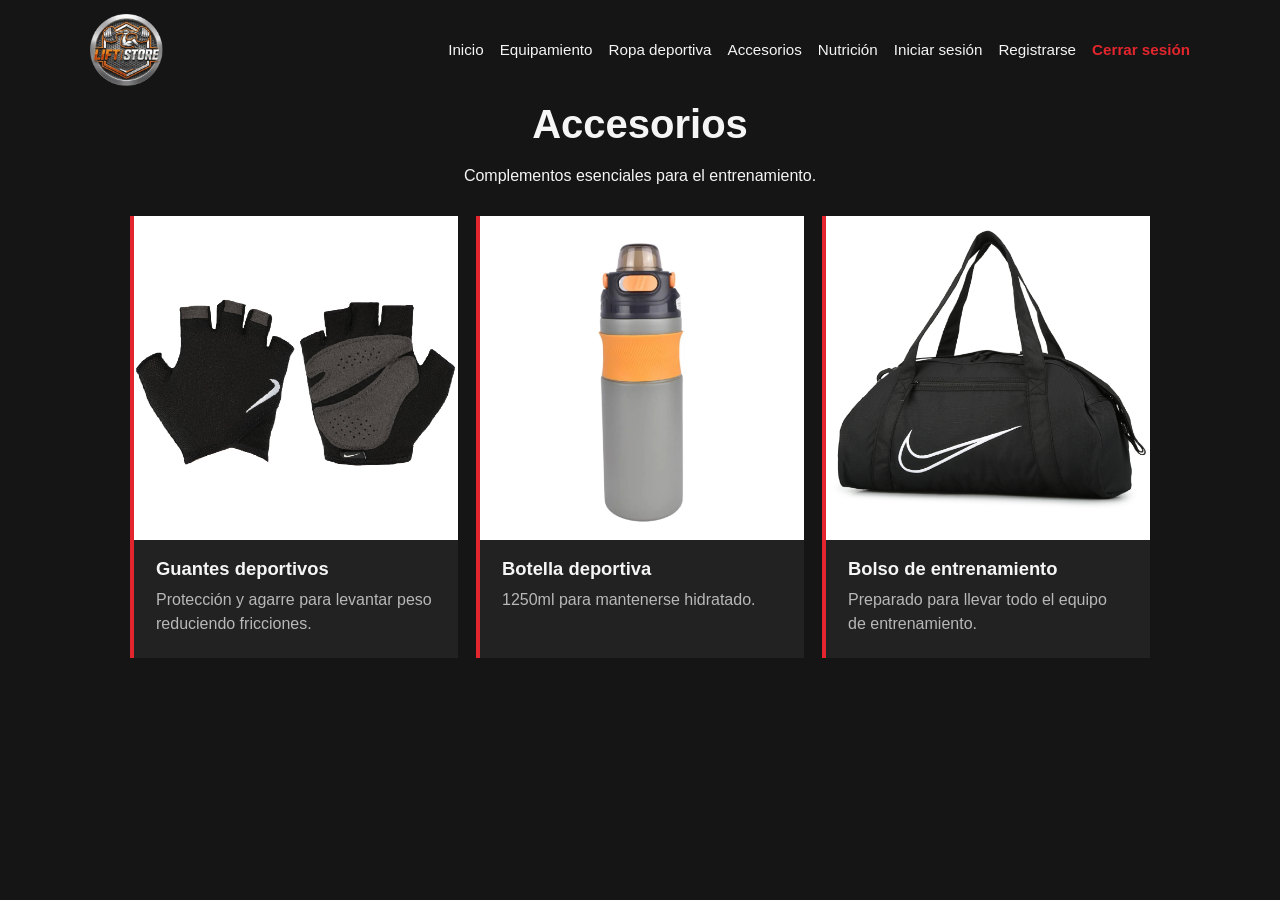
==== accesorios.html @ 06c682c0 "Subida de proyecto" ====
<!doctype html>
<html lang="es">
  <head>
    <meta charset="UTF-8" />
    <meta name="viewport" content="width=device-width, initial-scale=1.0" />
    <title>LiftStore | Accesorios</title>
    <link rel="stylesheet" href="styles.css" />
  </head>

  <body>
    <header class="header">
      <nav class="navbar">
        <a class="marca" href="index.html" aria-label="LiftStore"
          ><img src="assets/logo.png" alt="Logo de LiftStore"
        /></a>
        <div class="enlaces-navegacion">
          <a href="index.html">Inicio</a
          ><a href="equipamiento.html">Equipamiento</a
          ><a href="ropa-deportiva.html">Ropa deportiva</a
          ><a href="accesorios.html">Accesorios</a
          ><a href="nutricion.html">Nutrición</a
          ><a href="login.html">Iniciar sesión</a
          ><a href="registro.html">Registrarse</a
          ><a class="cerrar-sesion" href="index.html">Cerrar sesión</a>
        </div>
      </nav>
    </header>
    <main class="contenedor pagina-categoria">
      <h1>Accesorios</h1>
      <p>Complementos esenciales para el entrenamiento.</p>
      <div class="lista-productos">
        <article class="producto">
          <img
            class="imagen-producto"
            src="assets/guantes.png"
            alt="Guantes de gimnasio"
          />
          <h2>Guantes deportivos</h2>
          <p>Protección y agarre para levantar peso reduciendo fricciones.</p>
        </article>
        <article class="producto">
          <img
            class="imagen-producto"
            src="assets/botella depo.png"
            alt="Botella deportiva"
          />
          <h2>Botella deportiva</h2>
          <p>1250ml para mantenerse hidratado.</p>
        </article>
        <article class="producto">
          <img
            class="imagen-producto"
            src="assets/bolsoentrenamiento.png"
            alt="Bolso de entrenamiento"
          />
          <h2>Bolso de entrenamiento</h2>
          <p>Preparado para llevar todo el equipo de entrenamiento.</p>
        </article>
      </div>
    </main>
  </body>
</html>
---- styles.css ----
:root {
    --rojo: #e3262e;
    --rojo-oscuro: #a71920;
    --negro: #090909;
    --fondo: #151515;
    --texto: #f5f5f5;
    --gris: #b8b8b8;
    --panel: #222222;
    --borde: #3a3a3a;
    --white: #ffffff;
    --border: #d9e1ec;
}

body {
    margin: 0;
    color: var(--texto);
    background: var(--fondo);
    font-family: Arial, sans-serif;
    line-height: 1.5;
}

.head {
    background: var(--negro);
    color: var(--texto);
    border-bottom: 3px solid var(--rojo);
}

.navbar {
    display: flex;
    align-items: center;
    justify-content: space-between;
    gap: 24px;
    max-width: 1100px;
    margin: 0 auto;
    padding: 14px 24px;
}

.marca {
    display: block;
    height: 72px;
    color: var(--texto);
    text-decoration: none;
    white-space: nowrap;
}

.marca img {
    display: block;
    width: auto;
    height: 100%;
    object-fit: contain;
}

.enlaces-navegacion {
    display: flex;
    flex-wrap: wrap;
    justify-content: flex-end;
    gap: 10px 16px;
}

.enlaces-navegacion a {
    color: var(--texto);
    font-size: 0.95rem;
    text-decoration: none;
}

.enlaces-navegacion a:hover,
.enlaces-navegacion a:focus {
    color: var(--rojo);
}

.enlaces-navegacion .cerrar-sesion {
    color: var(--rojo);
    font-weight: bold;
}

.container {
    max-width: 1100px;
    margin: 0 auto;
    padding: 56px 24px;
}

.pagina-categoria {
    text-align: center;
}

.pagina-categoria .lista-productos {
    text-align: left;
}

.introduccion {
    margin-bottom: 42px;
}

.contenido-inicio {
    min-height: 100%;
}

.etiqueta-superior {
    margin: 0 0 8px;
    color: var(--rojo);
    font-size: 0.85rem;
    font-weight: bold;
    letter-spacing: 0.08em;
    text-transform: uppercase;
}

h1,
h2,
h3 {
    line-height: 1.2;
}

h1 {
    margin: 0 0 16px;
    font-size: 2.5rem;
}

h2 {
    margin: 0 0 20px;
}

.cuadricula-categorias {
    display: grid;
    grid-template-columns: repeat(4, 1fr);
    gap: 18px;
    width: min(100%, 1020px);
    margin: 0 auto;
}

.tarjeta-categoria {
    display: block;
    padding: 24px;
    border: 1px solid var(--borde);
    border-radius: 8px;
    color: var(--texto);
    background: var(--panel);
    text-decoration: none;
    transition: transform 160ms ease, box-shadow 160ms ease;
}

.tarjeta-categoria:hover,
.tarjeta-categoria:focus {
    transform: translateY(-3px);
    box-shadow: 0 8px 20px rgba(227, 38, 46, 0.22);
    border-color: var(--rojo);
}

.icono-categoria {
    font-size: 2rem;
}

.imagen-categoria,
.imagen-producto {
    display: block;
    width: 100%;
    object-fit: contain;
    background: #ffffff;
}

.imagen-categoria {
    aspect-ratio: 1 / 1;
    margin-bottom: 16px;
}

.tarjeta-categoria h3 {
    margin: 14px 0 8px;
}

.tarjeta-categoria p,
.lista-productos p {
    margin: 0;
    color: var(--gris);
}

.lista-productos {
    display: grid;
    grid-template-columns: repeat(3, 1fr);
    gap: 18px;
    width: min(100%, 1020px);
    margin: 28px auto 0;
}

.producto {
    padding: 22px;
    border-left: 4px solid var(--rojo);
    background: var(--panel);
}

.imagen-producto {
    aspect-ratio: 1 / 1;
    margin: -22px -22px 18px;
    width: calc(100% + 44px);
}

.producto h2 {
    margin: 0 0 8px;
    font-size: 1.15rem;
}

.container-autenticacion {
    max-width: 520px;
}

.caja-formulario {
    padding: 32px;
    border: 1px solid var(--borde);
    border-radius: 8px;
    background: var(--panel);
}

.caja-formulario h1 {
    font-size: 2rem;
}

label {
    display: block;
    margin: 16px 0 6px;
    font-weight: bold;
}

input {
    width: 100%;
    padding: 12px;
    border: 1px solid #555555;
    color: var(--texto);
    background: #111111;
    border-radius: 4px;
    font: inherit;
}

button {
    width: 100%;
    margin-top: 24px;
    padding: 12px;
    border: 0;
    border-radius: 4px;
    color: var(--texto);
    background: var(--rojo);
    cursor: pointer;
    font: inherit;
    font-weight: bold;
}

button:hover,
button:focus {
    background: var(--rojo-oscuro);
}

.nota-formulario {
    margin-top: 20px;
    color: var(--gris);
    text-align: center;
}

.nota-formulario a {
    color: var(--rojo);
}

.footer {
    padding: 24px;
    color: var(--gris);
    text-align: center;
}

@media (max-width: 520px) {
    .marca {
        height: 60px;
    }
}
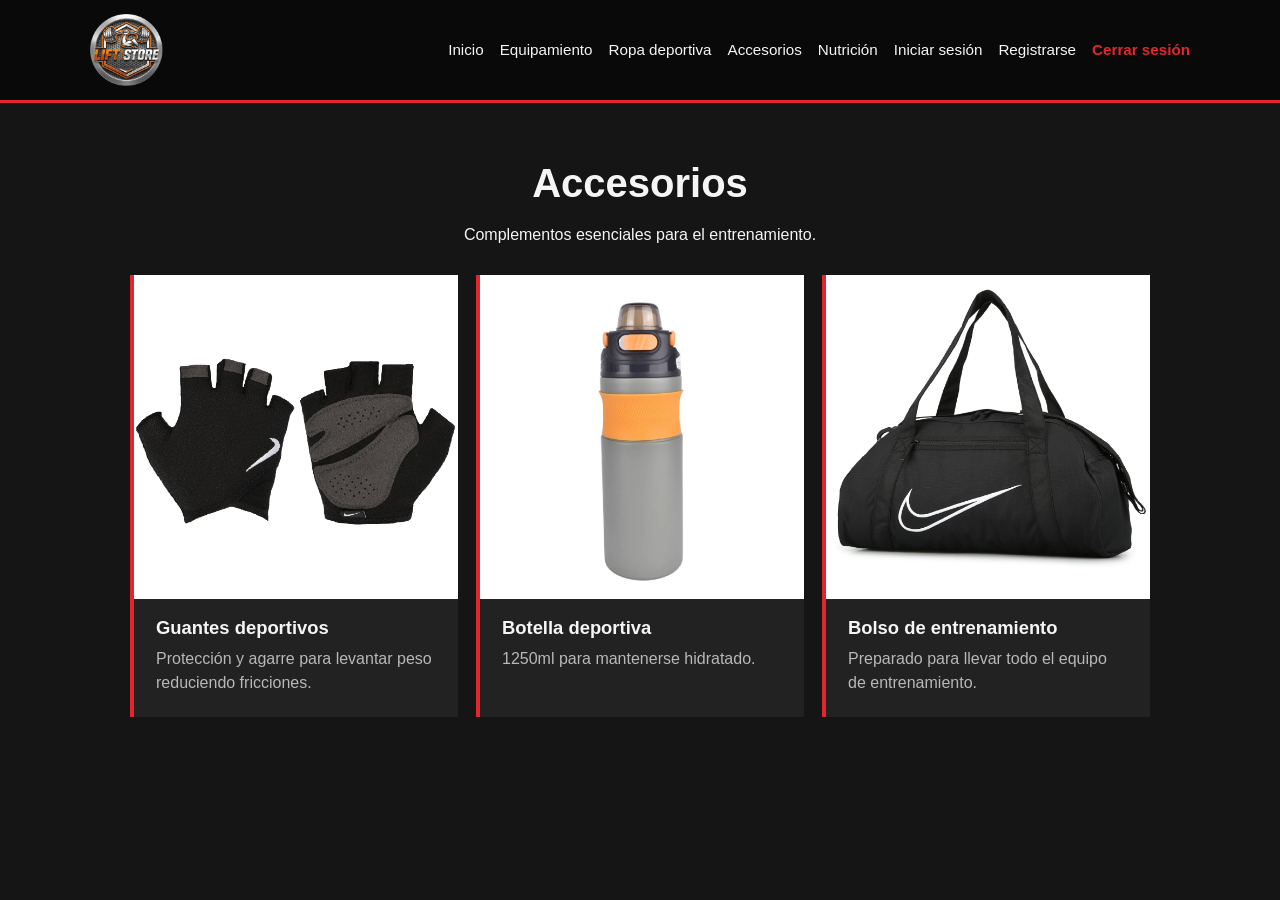
==== commit 83254c06: "Estilos en Navbar. Cards de confianza con estilo grid/flex. Linkeado logo como favicon" ====
--- a/accesorios.html
+++ b/accesorios.html
@@ -5,6 +5,7 @@
     <meta name="viewport" content="width=device-width, initial-scale=1.0" />
     <title>LiftStore | Accesorios</title>
     <link rel="stylesheet" href="styles.css" />
+    <link rel="icon" href="assets/logo.png" type="image/png" />
   </head>
 
   <body>
--- a/styles.css
+++ b/styles.css
@@ -19,7 +19,7 @@
     line-height: 1.5;
 }
 
-.head {
+.header {
     background: var(--negro);
     color: var(--texto);
     border-bottom: 3px solid var(--rojo);
@@ -73,7 +73,8 @@
     font-weight: bold;
 }
 
-.container {
+.container,
+.contenedor {
     max-width: 1100px;
     margin: 0 auto;
     padding: 56px 24px;
@@ -89,6 +90,50 @@
 
 .introduccion {
     margin-bottom: 42px;
+}
+
+.confianza {
+    margin-bottom: 48px;
+}
+
+.cuadricula-confianza {
+    display: grid;
+    grid-template-columns: repeat(4, 1fr);
+    gap: 18px;
+}
+
+.tarjeta-confianza {
+    padding: 20px 16px;
+    border: 1px solid var(--borde);
+    border-top: 3px solid var(--rojo);
+    border-radius: 8px;
+    background: var(--panel);
+    text-align: center;
+    transition: transform 160ms ease, box-shadow 160ms ease, border-color 160ms ease;
+}
+
+.tarjeta-confianza:hover {
+    transform: translateY(-3px);
+    border-color: var(--rojo);
+    box-shadow: 0 8px 20px rgba(227, 38, 46, 0.22);
+}
+
+.icono-confianza {
+    width: 36px;
+    height: 36px;
+    color: var(--rojo);
+    fill: currentColor;
+}
+
+.tarjeta-confianza h2 {
+    margin: 12px 0 6px;
+    font-size: 1.05rem;
+}
+
+.tarjeta-confianza p {
+    margin: 0;
+    color: var(--gris);
+    font-size: 0.9rem;
 }
 
 .contenido-inicio {
@@ -209,7 +254,32 @@
 }
 
 .caja-formulario h1 {
+    display: flex;
+    align-items: center;
+    gap: 12px;
     font-size: 2rem;
+}
+
+.icono-formulario {
+    width: 32px;
+    height: 32px;
+    flex-shrink: 0;
+    color: var(--rojo);
+    fill: currentColor;
+}
+
+.caja-formulario label {
+    display: flex;
+    align-items: center;
+    gap: 8px;
+}
+
+.icono-campo {
+    width: 16px;
+    height: 16px;
+    flex-shrink: 0;
+    color: var(--rojo);
+    fill: currentColor;
 }
 
 label {
@@ -262,9 +332,19 @@
     text-align: center;
 }
 
+@media (max-width: 800px) {
+    .cuadricula-confianza {
+        grid-template-columns: repeat(2, 1fr);
+    }
+}
+
 @media (max-width: 520px) {
     .marca {
         height: 60px;
     }
-}
-
+
+    .cuadricula-confianza {
+        grid-template-columns: 1fr;
+    }
+}
+
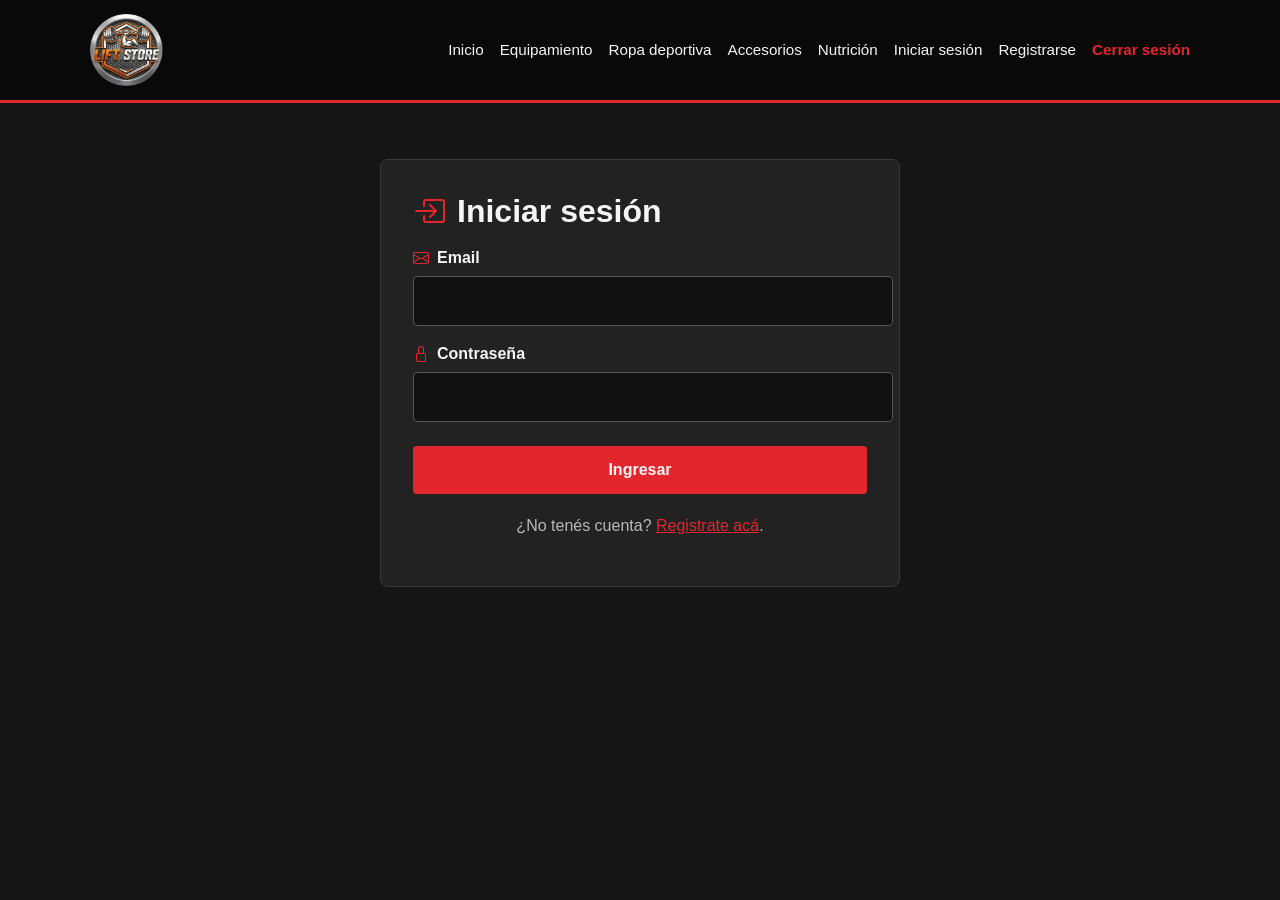
==== commit 4113faa0: "Introducción de Js en el Proyecto. Creados productos y cards en base a información de Array producto" ====
--- a/accesorios.html
+++ b/accesorios.html
@@ -3,61 +3,20 @@
   <head>
     <meta charset="UTF-8" />
     <meta name="viewport" content="width=device-width, initial-scale=1.0" />
-    <title>LiftStore | Accesorios</title>
+    <title>LiftStore</title>
     <link rel="stylesheet" href="styles.css" />
     <link rel="icon" href="assets/logo.png" type="image/png" />
   </head>
 
   <body>
-    <header class="header">
-      <nav class="navbar">
-        <a class="marca" href="index.html" aria-label="LiftStore"
-          ><img src="assets/logo.png" alt="Logo de LiftStore"
-        /></a>
-        <div class="enlaces-navegacion">
-          <a href="index.html">Inicio</a
-          ><a href="equipamiento.html">Equipamiento</a
-          ><a href="ropa-deportiva.html">Ropa deportiva</a
-          ><a href="accesorios.html">Accesorios</a
-          ><a href="nutricion.html">Nutrición</a
-          ><a href="login.html">Iniciar sesión</a
-          ><a href="registro.html">Registrarse</a
-          ><a class="cerrar-sesion" href="index.html">Cerrar sesión</a>
-        </div>
-      </nav>
-    </header>
+    <header class="header"></header>
     <main class="contenedor pagina-categoria">
-      <h1>Accesorios</h1>
+      <h1 id="titulo-pag"></h1>
       <p>Complementos esenciales para el entrenamiento.</p>
-      <div class="lista-productos">
-        <article class="producto">
-          <img
-            class="imagen-producto"
-            src="assets/guantes.png"
-            alt="Guantes de gimnasio"
-          />
-          <h2>Guantes deportivos</h2>
-          <p>Protección y agarre para levantar peso reduciendo fricciones.</p>
-        </article>
-        <article class="producto">
-          <img
-            class="imagen-producto"
-            src="assets/botella depo.png"
-            alt="Botella deportiva"
-          />
-          <h2>Botella deportiva</h2>
-          <p>1250ml para mantenerse hidratado.</p>
-        </article>
-        <article class="producto">
-          <img
-            class="imagen-producto"
-            src="assets/bolsoentrenamiento.png"
-            alt="Bolso de entrenamiento"
-          />
-          <h2>Bolso de entrenamiento</h2>
-          <p>Preparado para llevar todo el equipo de entrenamiento.</p>
-        </article>
-      </div>
+      <div class="lista-productos" id="lista-productos" data-categoria="accesorios"></div>
     </main>
+
+    <script src="js/index.js"></script>
+    <script src="js/productos.js"></script>
   </body>
 </html>
--- a/styles.css
+++ b/styles.css
@@ -242,6 +242,32 @@
     font-size: 1.15rem;
 }
 
+.lista-productos .precio {
+    margin: 12px 0;
+    color: var(--texto);
+    font-size: 1.2rem;
+    font-weight: bold;
+}
+
+.cantidad {
+    display: flex;
+    align-items: center;
+    justify-content: center;
+    gap: 16px;
+}
+
+.cantidad button {
+    width: 36px;
+    margin: 0;
+    padding: 6px;
+}
+
+.valor-cantidad {
+    min-width: 24px;
+    text-align: center;
+    font-weight: bold;
+}
+
 .container-autenticacion {
     max-width: 520px;
 }
